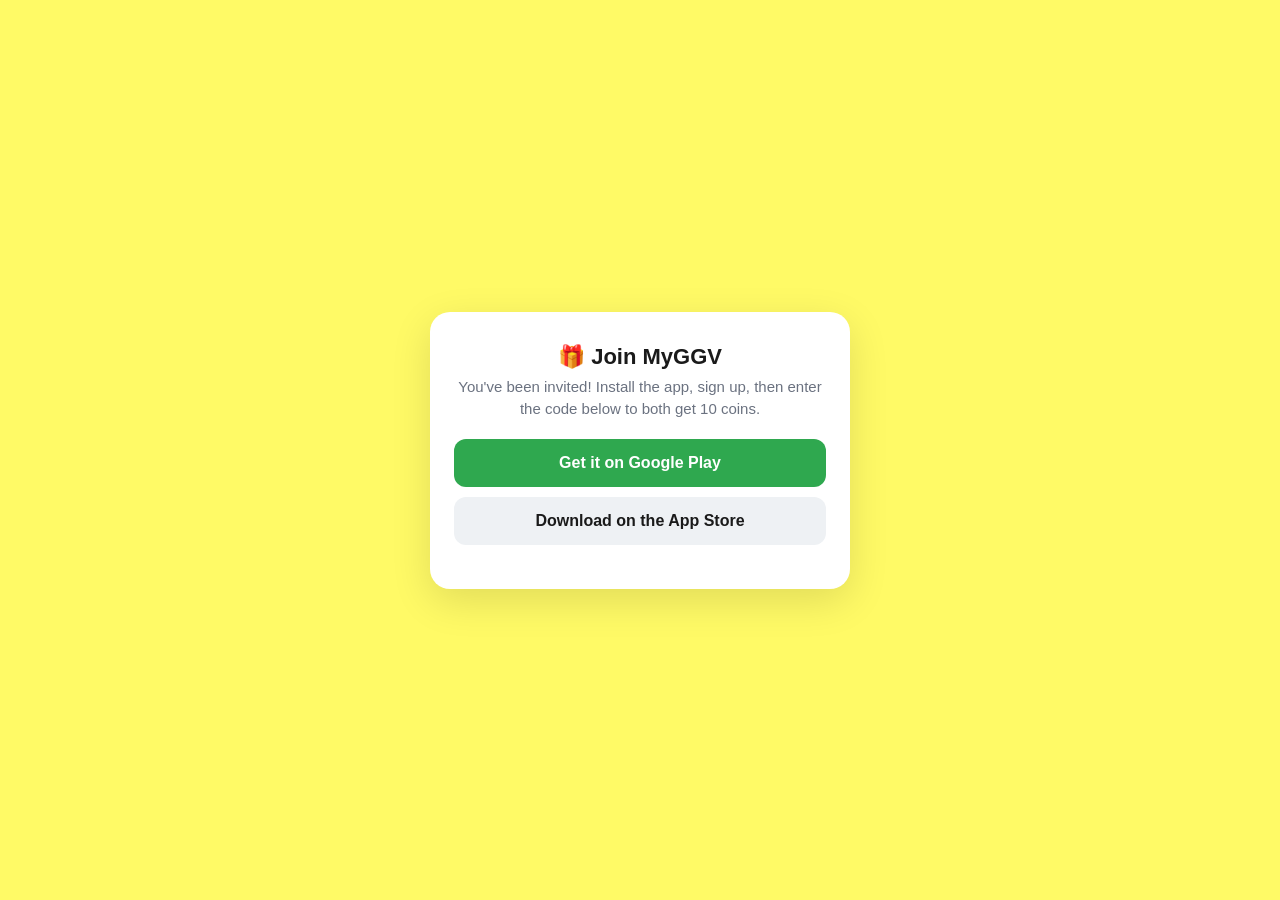
==== i/index.html @ 4512c1ed "feat(deeplink): association files + page d'invitation /i pour le parrainage - /.well-known/apple-app" ====
<!doctype html>
<html lang="en">
  <head>
    <meta charset="utf-8" />
    <meta name="viewport" content="width=device-width, initial-scale=1, viewport-fit=cover" />
    <meta name="robots" content="noindex" />
    <title>Join MyGGV</title>
    <style>
      :root {
        --green: #2fa84f;
        --yellow: #fffa66;
        --ink: #1a1a1a;
        --muted: #6b7280;
      }
      * {
        box-sizing: border-box;
      }
      body {
        margin: 0;
        min-height: 100dvh;
        display: flex;
        align-items: center;
        justify-content: center;
        padding: 24px;
        font-family: -apple-system, BlinkMacSystemFont, 'Segoe UI', Roboto, sans-serif;
        background: var(--yellow);
        color: var(--ink);
      }
      .card {
        background: #fff;
        border-radius: 20px;
        padding: 28px 24px;
        max-width: 420px;
        width: 100%;
        box-shadow: 0 12px 40px rgba(0, 0, 0, 0.12);
        text-align: center;
      }
      h1 {
        font-size: 22px;
        margin: 4px 0 6px;
      }
      p {
        color: var(--muted);
        font-size: 15px;
        line-height: 1.5;
        margin: 0 0 18px;
      }
      .code-label {
        font-size: 13px;
        color: var(--muted);
        margin-bottom: 6px;
      }
      .code-row {
        display: flex;
        gap: 8px;
        margin-bottom: 22px;
      }
      .code {
        flex: 1;
        font-size: 26px;
        font-weight: 700;
        letter-spacing: 3px;
        color: var(--green);
        background: #f3faf4;
        border: 1px dashed var(--green);
        border-radius: 12px;
        padding: 14px 8px;
        user-select: all;
      }
      button,
      .btn {
        display: block;
        width: 100%;
        border: 0;
        border-radius: 12px;
        padding: 15px;
        font-size: 16px;
        font-weight: 600;
        cursor: pointer;
        text-decoration: none;
        margin-bottom: 10px;
      }
      .btn-primary {
        background: var(--green);
        color: #fff;
      }
      .btn-secondary {
        background: #eef1f4;
        color: var(--ink);
      }
      .copy {
        width: 56px;
        flex: 0 0 56px;
        background: var(--green);
        color: #fff;
        font-size: 13px;
        border-radius: 12px;
      }
      .hint {
        font-size: 13px;
        color: var(--muted);
        margin-top: 16px;
      }
      .hidden {
        display: none;
      }
    </style>
  </head>
  <body>
    <div class="card">
      <h1>🎁 Join MyGGV</h1>
      <p>You've been invited! Install the app, sign up, then enter the code below to both get 10 coins.</p>

      <div id="codeBlock" class="hidden">
        <div class="code-label">Your referral code</div>
        <div class="code-row">
          <div class="code" id="code">--------</div>
          <button class="copy" id="copyBtn" type="button">Copy</button>
        </div>
      </div>

      <a class="btn btn-primary" id="play" href="#">Get it on Google Play</a>
      <a class="btn btn-primary" id="appstore" href="#">Download on the App Store</a>

      <div class="hint" id="hint"></div>
    </div>

    <script>
      (function () {
        var PLAY = 'https://play.google.com/store/apps/details?id=com.myggv.app';
        var APPSTORE = 'https://apps.apple.com/app/myggv/id6757699416';

        var params = new URLSearchParams(location.search);
        var ref = (params.get('ref') || '').trim().toUpperCase().replace(/[^0-9A-Z]/g, '');

        var ua = navigator.userAgent || '';
        var isAndroid = /Android/i.test(ua);
        var isIOS = /iPhone|iPad|iPod/i.test(ua) || (/(Mac)/i.test(ua) && 'ontouchend' in document);

        // Android : on transporte le code via le paramètre `referrer` du Play Store
        // (lu plus tard par l'app via l'Install Referrer API — sans effet si non implémenté).
        var playUrl = ref ? PLAY + '&referrer=' + encodeURIComponent('ref=' + ref) : PLAY;
        document.getElementById('play').href = playUrl;
        document.getElementById('appstore').href = APPSTORE;

        // Code + copie
        if (ref) {
          document.getElementById('code').textContent = ref;
          document.getElementById('codeBlock').classList.remove('hidden');
          document.getElementById('copyBtn').addEventListener('click', function () {
            navigator.clipboard && navigator.clipboard.writeText(ref);
            this.textContent = 'Copied';
          });
        }

        // N'affiche que le store pertinent ; sur desktop, les deux.
        var play = document.getElementById('play');
        var appstore = document.getElementById('appstore');
        var hint = document.getElementById('hint');
        if (isAndroid && !isIOS) {
          appstore.classList.add('hidden');
          hint.textContent = ref ? 'After signing up, enter your code on the Share page.' : '';
        } else if (isIOS) {
          play.classList.add('hidden');
          hint.textContent = ref ? 'Copy your code, then enter it on the Share page after signing up.' : '';
        } else {
          appstore.classList.add('btn-secondary');
          appstore.classList.remove('btn-primary');
        }
      })();
    </script>
  </body>
</html>
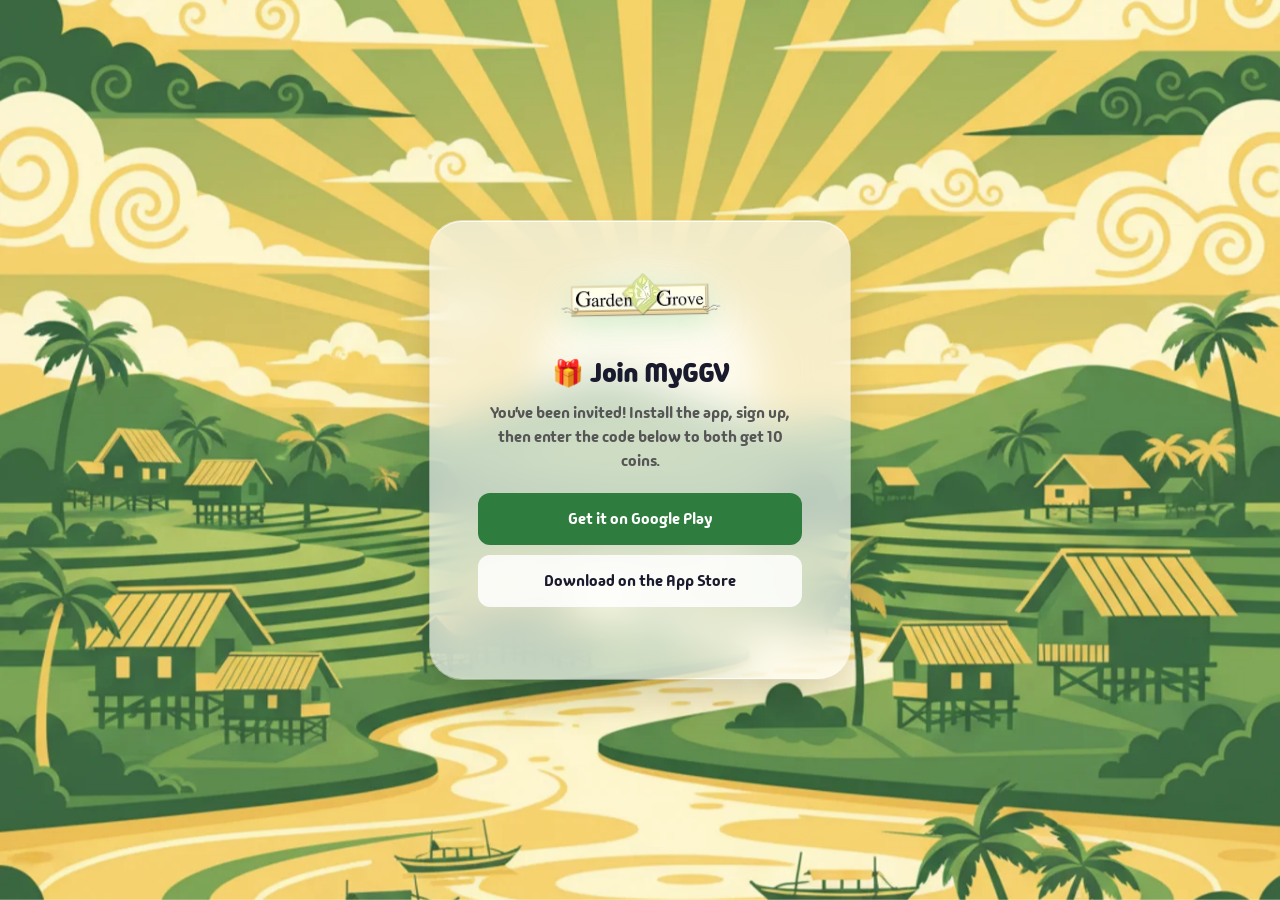
==== commit 4556e628: "feat: unify site design with shared stylesheet and Motion animations Move every page onto one styles" ====
--- a/i/index.html
+++ b/i/index.html
@@ -5,125 +5,44 @@
     <meta name="viewport" content="width=device-width, initial-scale=1, viewport-fit=cover" />
     <meta name="robots" content="noindex" />
     <title>Join MyGGV</title>
-    <style>
-      :root {
-        --green: #2fa84f;
-        --yellow: #fffa66;
-        --ink: #1a1a1a;
-        --muted: #6b7280;
-      }
-      * {
-        box-sizing: border-box;
-      }
-      body {
-        margin: 0;
-        min-height: 100dvh;
-        display: flex;
-        align-items: center;
-        justify-content: center;
-        padding: 24px;
-        font-family: -apple-system, BlinkMacSystemFont, 'Segoe UI', Roboto, sans-serif;
-        background: var(--yellow);
-        color: var(--ink);
-      }
-      .card {
-        background: #fff;
-        border-radius: 20px;
-        padding: 28px 24px;
-        max-width: 420px;
-        width: 100%;
-        box-shadow: 0 12px 40px rgba(0, 0, 0, 0.12);
-        text-align: center;
-      }
-      h1 {
-        font-size: 22px;
-        margin: 4px 0 6px;
-      }
-      p {
-        color: var(--muted);
-        font-size: 15px;
-        line-height: 1.5;
-        margin: 0 0 18px;
-      }
-      .code-label {
-        font-size: 13px;
-        color: var(--muted);
-        margin-bottom: 6px;
-      }
-      .code-row {
-        display: flex;
-        gap: 8px;
-        margin-bottom: 22px;
-      }
-      .code {
-        flex: 1;
-        font-size: 26px;
-        font-weight: 700;
-        letter-spacing: 3px;
-        color: var(--green);
-        background: #f3faf4;
-        border: 1px dashed var(--green);
-        border-radius: 12px;
-        padding: 14px 8px;
-        user-select: all;
-      }
-      button,
-      .btn {
-        display: block;
-        width: 100%;
-        border: 0;
-        border-radius: 12px;
-        padding: 15px;
-        font-size: 16px;
-        font-weight: 600;
-        cursor: pointer;
-        text-decoration: none;
-        margin-bottom: 10px;
-      }
-      .btn-primary {
-        background: var(--green);
-        color: #fff;
-      }
-      .btn-secondary {
-        background: #eef1f4;
-        color: var(--ink);
-      }
-      .copy {
-        width: 56px;
-        flex: 0 0 56px;
-        background: var(--green);
-        color: #fff;
-        font-size: 13px;
-        border-radius: 12px;
-      }
-      .hint {
-        font-size: 13px;
-        color: var(--muted);
-        margin-top: 16px;
-      }
-      .hidden {
-        display: none;
-      }
-    </style>
+    <meta name="theme-color" content="#5bc46d" />
+    <link rel="icon" type="image/png" sizes="32x32" href="../icons/icon-32x32.png" />
+    <link rel="apple-touch-icon" href="../icons/icon-180x180.png" />
+    <link rel="preconnect" href="https://fonts.googleapis.com" />
+    <link rel="preconnect" href="https://fonts.gstatic.com" crossorigin />
+    <link
+      href="https://fonts.googleapis.com/css2?family=Madimi+One&display=swap"
+      rel="stylesheet"
+    />
+    <link rel="stylesheet" href="../styles.css" />
+    <script>
+      matchMedia("(prefers-reduced-motion: reduce)").matches ||
+        document.documentElement.classList.add("motion");
+    </script>
   </head>
-  <body>
-    <div class="card">
-      <h1>🎁 Join MyGGV</h1>
-      <p>You've been invited! Install the app, sign up, then enter the code below to both get 10 coins.</p>
+  <body class="page-center">
+    <main class="glass solo referral" data-reveal="intro">
+      <div class="logo" data-float>
+        <img src="../logo.webp" alt="Garden Grove Village Logo" width="163" height="46" />
+      </div>
+      <h1 data-reveal="intro">🎁 Join MyGGV</h1>
+      <p data-reveal="intro">You've been invited! Install the app, sign up, then enter the code below to both get 10 coins.</p>
 
       <div id="codeBlock" class="hidden">
         <div class="code-label">Your referral code</div>
         <div class="code-row">
           <div class="code" id="code">--------</div>
-          <button class="copy" id="copyBtn" type="button">Copy</button>
+          <button class="copy" id="copyBtn" type="button" data-press>Copy</button>
         </div>
       </div>
 
-      <a class="btn btn-primary" id="play" href="#">Get it on Google Play</a>
-      <a class="btn btn-primary" id="appstore" href="#">Download on the App Store</a>
+      <a class="btn" id="play" href="#" data-press data-reveal="intro">Get it on Google Play</a>
+      <a class="btn" id="appstore" href="#" data-press data-reveal="intro">Download on the App Store</a>
 
       <div class="hint" id="hint"></div>
-    </div>
+    </main>
+    <script src="../vendor/motion.js" defer></script>
+    <script src="../animations.js" defer></script>
 
     <script>
       (function () {
@@ -165,7 +84,6 @@
           hint.textContent = ref ? 'Copy your code, then enter it on the Share page after signing up.' : '';
         } else {
           appstore.classList.add('btn-secondary');
-          appstore.classList.remove('btn-primary');
         }
       })();
     </script>
--- a/styles.css
+++ b/styles.css
@@ -0,0 +1,373 @@
+/* Shared stylesheet for every page of myggv.com. */
+
+:root {
+  --green: #5bc46d;
+  --green-dark: #4aa85c;
+  --green-deep: #2e7d3f;
+  --yellow: #ffd666;
+  --ink: #1a1a2e;
+  --text: #333;
+  --muted: #555;
+  --glass: rgba(255, 255, 255, 0.65);
+  --glass-shadow:
+    0 25px 50px -12px rgba(0, 0, 0, 0.2), 0 0 0 1px rgba(255, 255, 255, 0.5),
+    inset 0 1px 0 rgba(255, 255, 255, 0.8);
+}
+
+* {
+  margin: 0;
+  padding: 0;
+  box-sizing: border-box;
+}
+
+body {
+  font-family: "Madimi One", sans-serif;
+  color: var(--text);
+  line-height: 1.7;
+  min-height: 100svh;
+  min-height: 100dvh;
+}
+
+/* Responsive village background, fixed behind the scrolling content. */
+body::before {
+  content: "";
+  position: fixed;
+  inset: 0;
+  z-index: -1;
+  background: url("images/background-mobile-sm.webp") center / cover no-repeat;
+}
+@media (min-width: 481px) {
+  body::before {
+    background-image: url("images/background-mobile-lg.webp");
+  }
+}
+@media (min-width: 768px) {
+  body::before {
+    background-image: url("images/background-tablet.webp");
+  }
+}
+@media (min-width: 1024px) {
+  body::before {
+    background-image: url("images/background-tablet-landscape.webp");
+  }
+}
+@media (min-width: 1366px) {
+  body::before {
+    background-image: url("images/background-laptop.webp");
+  }
+}
+@media (min-width: 1920px) {
+  body::before {
+    background-image: url("images/background-desktop.webp");
+  }
+}
+
+/* Hidden until animations.js reveals them; the class is only set when motion is allowed. */
+.motion [data-reveal] {
+  opacity: 0;
+}
+
+a {
+  color: var(--green);
+  transition: color 0.3s ease;
+}
+a:hover {
+  color: var(--green-dark);
+}
+
+.glass {
+  background: var(--glass);
+  backdrop-filter: blur(20px);
+  -webkit-backdrop-filter: blur(20px);
+  box-shadow: var(--glass-shadow);
+}
+
+/* ---------- Single centered card: home and referral pages ---------- */
+
+.page-center {
+  display: flex;
+  align-items: center;
+  justify-content: center;
+  padding: 20px;
+}
+
+.solo {
+  border-radius: 32px;
+  padding: 56px 48px;
+  max-width: 420px;
+  width: 100%;
+  text-align: center;
+  line-height: 1.5;
+}
+
+.logo {
+  display: inline-block;
+  margin-bottom: 24px;
+}
+.logo img {
+  display: block;
+  max-width: 220px;
+  height: auto;
+  filter: drop-shadow(0 8px 16px rgba(91, 196, 109, 0.3));
+  transition:
+    transform 0.3s ease,
+    filter 0.3s ease;
+}
+.logo img:hover {
+  transform: scale(1.05);
+  filter: drop-shadow(0 12px 24px rgba(91, 196, 109, 0.4));
+}
+
+.title {
+  margin-bottom: 12px;
+  display: flex;
+  justify-content: center;
+}
+.title img {
+  max-height: 160px;
+  max-width: 270px;
+  height: auto;
+  filter: drop-shadow(0 4px 8px rgba(0, 0, 0, 0.15));
+}
+
+.tagline {
+  color: var(--muted);
+  margin-bottom: 36px;
+}
+
+.store-buttons {
+  display: flex;
+  flex-direction: column;
+  align-items: center;
+  gap: 12px;
+  margin-bottom: 36px;
+}
+.store-badge {
+  display: block;
+  border-radius: 8px;
+  transition: all 0.3s cubic-bezier(0.4, 0, 0.2, 1);
+}
+.store-badge:hover {
+  transform: translateY(-3px);
+  filter: brightness(1.1);
+  box-shadow: 0 8px 24px rgba(0, 0, 0, 0.25);
+}
+.store-badge:active {
+  transform: translateY(-1px);
+}
+.store-badge img {
+  display: block;
+  height: 52px;
+  width: auto;
+}
+
+/* ---------- Footer navigation, shared by every page ---------- */
+
+.links {
+  display: flex;
+  justify-content: center;
+  flex-wrap: wrap;
+  gap: 8px 24px;
+  font-size: 0.95rem;
+}
+.links a {
+  position: relative;
+  padding: 8px 16px;
+  border-radius: 8px;
+  text-decoration: none;
+  transition: all 0.3s ease;
+}
+.links a::after {
+  content: "";
+  position: absolute;
+  bottom: 4px;
+  left: 50%;
+  width: 0;
+  height: 2px;
+  background: linear-gradient(90deg, var(--green), var(--yellow));
+  border-radius: 2px;
+  transform: translateX(-50%);
+  transition: all 0.3s ease;
+}
+.links a:hover,
+.links a[aria-current="page"] {
+  color: var(--green-dark);
+  background: rgba(91, 196, 109, 0.12);
+}
+.links a:hover::after,
+.links a[aria-current="page"]::after {
+  width: 60%;
+}
+
+/* ---------- Document pages: privacy, child safety, account deletion ---------- */
+
+.doc {
+  max-width: 800px;
+  margin: 0 auto;
+  padding: 48px 20px;
+}
+
+.doc-hero {
+  border-radius: 32px;
+  padding: 40px 32px;
+  margin-bottom: 24px;
+  text-align: center;
+}
+.doc-hero .logo {
+  margin-bottom: 16px;
+}
+.doc-hero .logo img {
+  max-width: 140px;
+}
+.doc-hero h1 {
+  color: var(--ink);
+  font-size: 2.2rem;
+  line-height: 1.2;
+  margin-bottom: 8px;
+}
+.doc-hero p {
+  color: var(--muted);
+}
+.doc-hero .update-date {
+  display: inline-block;
+  margin-top: 16px;
+  padding: 4px 14px;
+  border-radius: 999px;
+  background: rgba(91, 196, 109, 0.15);
+  color: var(--green-deep);
+  font-size: 0.9rem;
+}
+
+.card {
+  border-radius: 24px;
+  padding: 32px;
+  margin-bottom: 24px;
+}
+.card h2 {
+  color: var(--ink);
+  font-size: 1.4rem;
+  margin-bottom: 16px;
+}
+.card p,
+.card ul,
+.card ol {
+  margin-bottom: 16px;
+}
+.card ul,
+.card ol {
+  margin-left: 24px;
+}
+.card li {
+  margin-bottom: 8px;
+}
+.card > :last-child {
+  margin-bottom: 0;
+}
+
+.doc-nav {
+  border-radius: 24px;
+  padding: 12px;
+}
+
+/* ---------- Referral landing (i/) ---------- */
+
+.referral h1 {
+  color: var(--ink);
+  font-size: 1.6rem;
+  margin-bottom: 8px;
+}
+.referral p {
+  color: var(--muted);
+  margin-bottom: 20px;
+}
+.code-label {
+  font-size: 0.85rem;
+  color: var(--muted);
+  margin-bottom: 6px;
+}
+.code-row {
+  display: flex;
+  gap: 8px;
+  margin-bottom: 22px;
+}
+.code {
+  flex: 1;
+  font-size: 1.6rem;
+  letter-spacing: 3px;
+  color: var(--green-deep);
+  background: rgba(255, 255, 255, 0.8);
+  border: 2px dashed var(--green);
+  border-radius: 12px;
+  padding: 12px 8px;
+  user-select: all;
+}
+.btn,
+.copy {
+  font: inherit;
+  border: 0;
+  border-radius: 12px;
+  cursor: pointer;
+  color: #fff;
+  background: var(--green-deep);
+  text-decoration: none;
+}
+.btn {
+  display: block;
+  width: 100%;
+  padding: 14px;
+  margin-bottom: 10px;
+  font-size: 1rem;
+  transition:
+    background 0.3s ease,
+    box-shadow 0.3s ease;
+}
+.btn:hover {
+  color: #fff;
+  box-shadow: 0 8px 24px rgba(46, 125, 63, 0.35);
+}
+.btn-secondary {
+  background: rgba(255, 255, 255, 0.85);
+  color: var(--ink);
+}
+.btn-secondary:hover {
+  color: var(--ink);
+}
+.copy {
+  flex: 0 0 64px;
+  font-size: 0.85rem;
+}
+.hint {
+  font-size: 0.85rem;
+  color: var(--muted);
+  margin-top: 16px;
+}
+.hidden {
+  display: none;
+}
+
+@media (max-width: 480px) {
+  .solo {
+    padding: 40px 28px;
+    border-radius: 24px;
+  }
+  .logo img {
+    max-width: 180px;
+  }
+  .solo .links {
+    flex-direction: column;
+    gap: 4px;
+  }
+  .doc {
+    padding: 24px 14px;
+  }
+  .doc-hero {
+    padding: 32px 20px;
+    border-radius: 24px;
+  }
+  .doc-hero h1 {
+    font-size: 1.7rem;
+  }
+  .card {
+    padding: 24px 20px;
+  }
+}
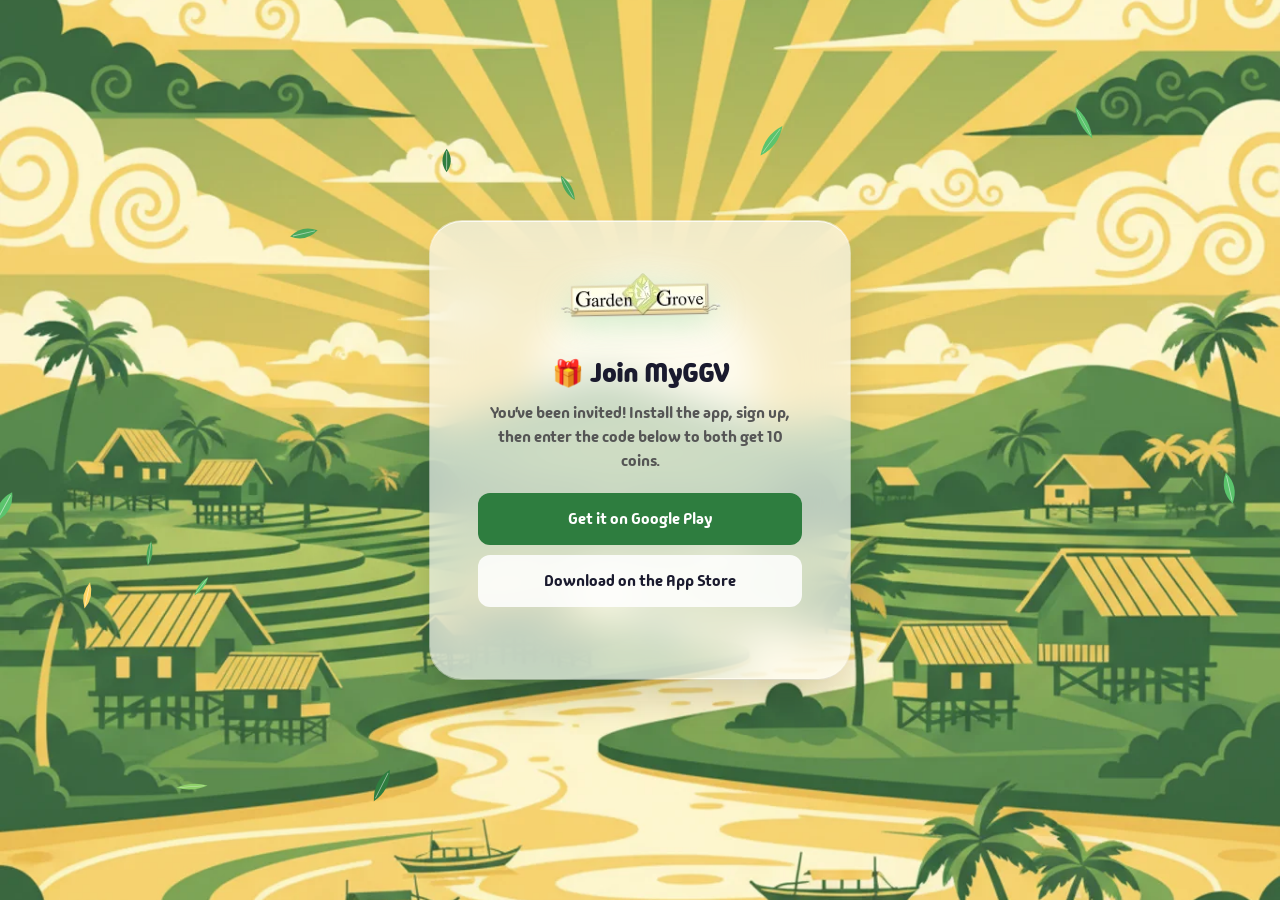
==== commit 42838248: "feat: show falling leaves on every page leaves.js now inserts its own canvas, so each page only load" ====
--- a/i/index.html
+++ b/i/index.html
@@ -43,6 +43,7 @@
     </main>
     <script src="../vendor/motion.js" defer></script>
     <script src="../animations.js" defer></script>
+    <script src="../leaves.js" defer></script>
 
     <script>
       (function () {
--- a/styles.css
+++ b/styles.css
@@ -33,33 +33,43 @@
   content: "";
   position: fixed;
   inset: 0;
+  z-index: -2; /* below the .leaves canvas */
+  background: url("images/background-mobile-sm.webp") center / cover no-repeat;
+}
+@media (min-width: 481px) {
+  body::before {
+    background-image: url("images/background-mobile-lg.webp");
+  }
+}
+@media (min-width: 768px) {
+  body::before {
+    background-image: url("images/background-tablet.webp");
+  }
+}
+@media (min-width: 1024px) {
+  body::before {
+    background-image: url("images/background-tablet-landscape.webp");
+  }
+}
+@media (min-width: 1366px) {
+  body::before {
+    background-image: url("images/background-laptop.webp");
+  }
+}
+@media (min-width: 1920px) {
+  body::before {
+    background-image: url("images/background-desktop.webp");
+  }
+}
+
+/* Falling leaves (leaves.js): above the background, below all page content. */
+.leaves {
+  position: fixed;
+  inset: 0;
   z-index: -1;
-  background: url("images/background-mobile-sm.webp") center / cover no-repeat;
-}
-@media (min-width: 481px) {
-  body::before {
-    background-image: url("images/background-mobile-lg.webp");
-  }
-}
-@media (min-width: 768px) {
-  body::before {
-    background-image: url("images/background-tablet.webp");
-  }
-}
-@media (min-width: 1024px) {
-  body::before {
-    background-image: url("images/background-tablet-landscape.webp");
-  }
-}
-@media (min-width: 1366px) {
-  body::before {
-    background-image: url("images/background-laptop.webp");
-  }
-}
-@media (min-width: 1920px) {
-  body::before {
-    background-image: url("images/background-desktop.webp");
-  }
+  width: 100%;
+  height: 100%;
+  pointer-events: none;
 }
 
 /* Hidden until animations.js reveals them; the class is only set when motion is allowed. */
